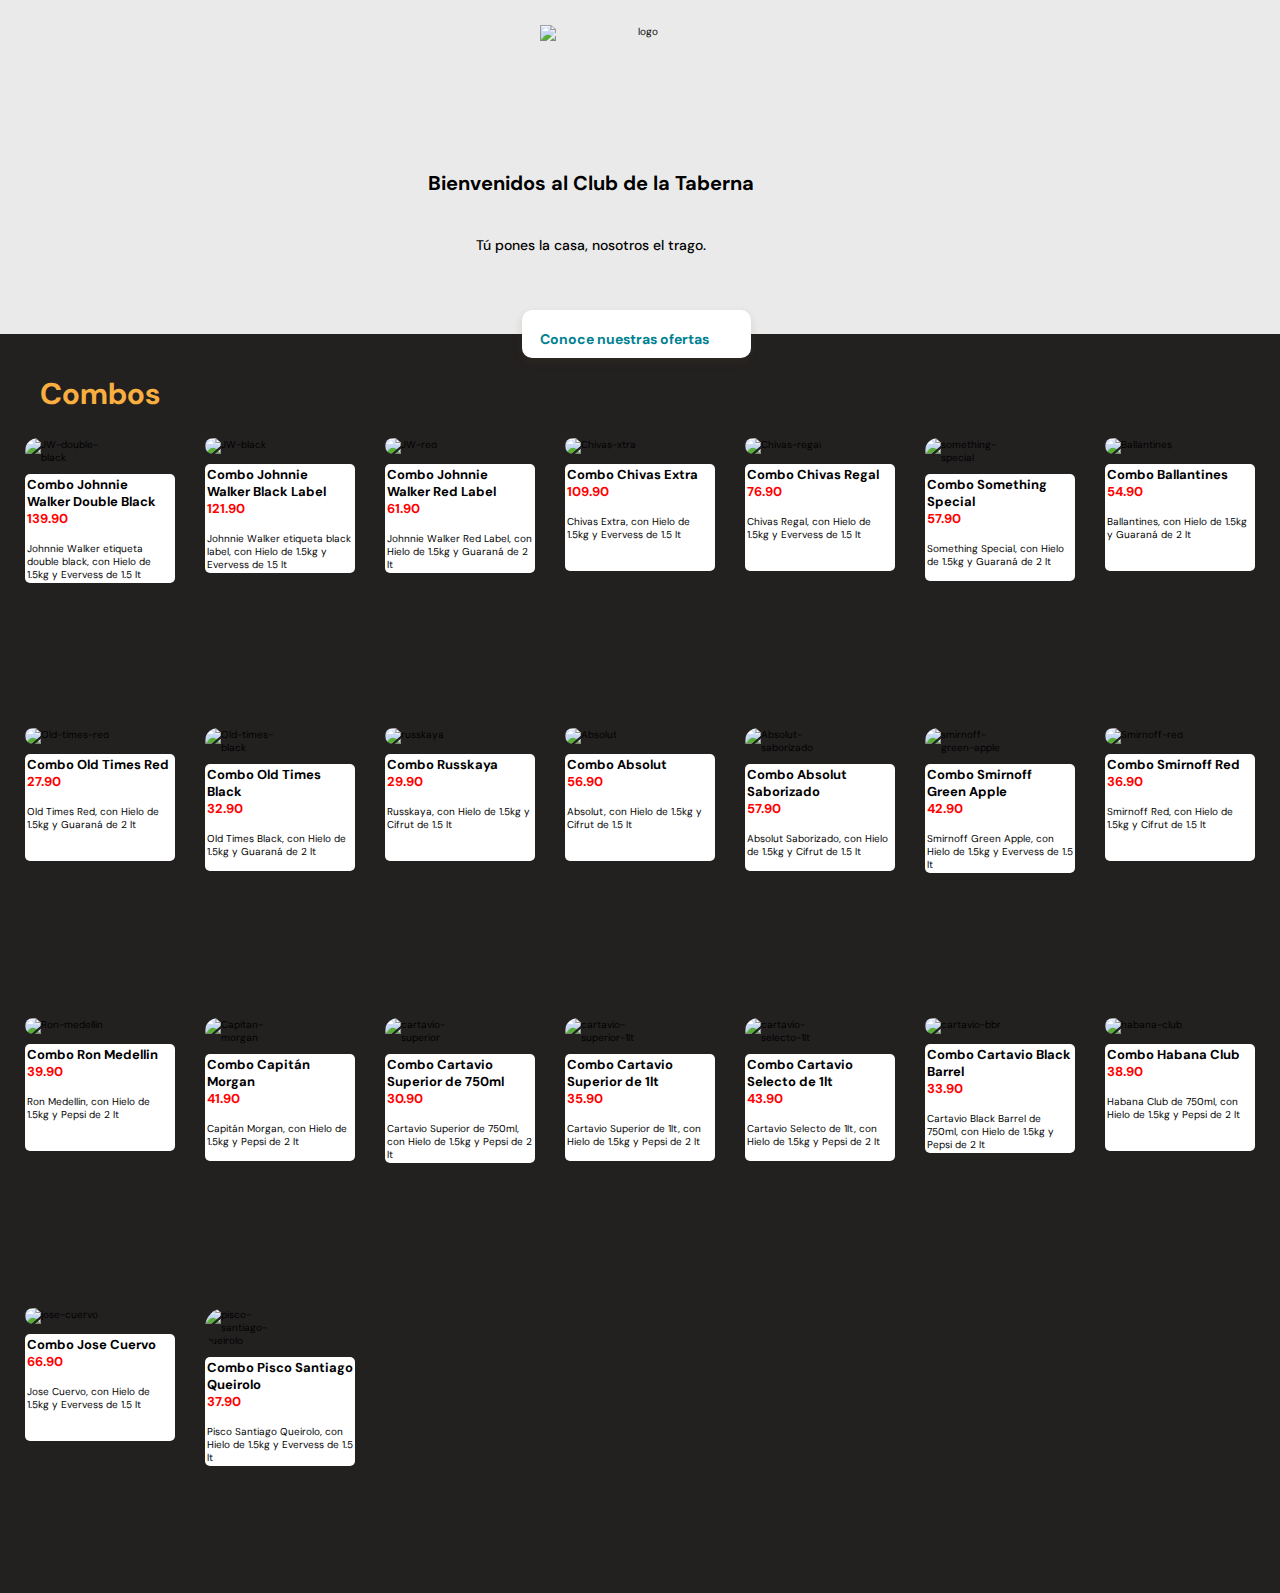
==== index.html @ f9a77b12 "responside design" ====
<!DOCTYPE html>
<html lang="en">
<head>
    <meta charset="UTF-8">
    <meta http-equiv="X-UA-Compatible" content="IE=edge">
    <meta name="viewport" content="width=device-width, initial-scale=1.0">
    <title>El Club de la Taberna</title>
    <link rel="stylesheet" href="./estilos.css">
    <link rel="stylesheet" href="./mediaquerys.css">
    <link rel="preconnect" href="https://fonts.googleapis.com">
    <link rel="preconnect" href="https://fonts.gstatic.com" crossorigin>
    <link href="https://fonts.googleapis.com/css2?family=DM+Sans:wght@400;500;700&family=Inter:wght@300;500&family=Open+Sans:wght@300;400;700&family=Roboto+Mono:wght@400;500;700&family=Roboto+Slab:wght@400;700&family=Roboto:wght@300;400;500;700;900&display=swap" rel="stylesheet">
    
</head>
<body>
    <header>
        <img src="./assets/Recurso 3.png" alt="logo">
        <div class="header-title-container">
            <h1>Bienvenidos al Club de la Taberna</h1>
            <p>Tú pones la casa, nosotros el trago.</p>
            <a href="index.html" class="header-button">Conoce nuestras ofertas<span></span></a>
        </div>
    </header>
    <main>
        <section class="combos">
            <h2>Combos</h2>
            <div class="grid-container">
                
                
                <article class="post-container">
                    <img src="./assets/catalogo de precios/Johnny Walker - Double Black Bottle.png" alt="JW-double-black">
                    <div class="card-container">
                        <p class="title-descrition">Combo  Johnnie Walker Double Black <br><span class="precio">139.90</span>
                        </Label></p>
                    <p class="text-description">Johnnie Walker etiqueta double black, con 
                        Hielo de 1.5kg  y Evervess de 1.5 lt</p>
                    </div>
                    
                </article>

                <article class="post-container">
                    <img src="./assets/catalogo de precios/jwblacklabel.png" alt="JW-black">
                    <div class="card-container">
                        <p class="title-descrition">Combo  Johnnie Walker  Black Label <br><span class="precio">121.90</span>
                        </Label></p>
                    <p class="text-description">Johnnie Walker etiqueta  black label, con 
                        Hielo de 1.5kg  y Evervess de 1.5 lt</p>
                    </div>
                    
                </article>

                <article class="post-container">
                    <img src="./assets/catalogo de precios/Johnny Walker Red Label.png" alt="JW-red">
                    <div class="card-container">
                        <p class="title-descrition">Combo  Johnnie Walker Red Label <br><span class="precio">61.90</span>
                        </Label></p>
                    <p class="text-description">Johnnie Walker Red Label, con 
                        Hielo de 1.5kg  y Guaraná de 2 lt</p>
                    </div>
                    
                </article>

                <article class="post-container">
                    <img src="./assets/catalogo de precios/chivas-extra.png" alt="Chivas-xtra">
                    <div class="card-container">
                        <p class="title-descrition">Combo  Chivas Extra <br><span class="precio">109.90</span>
                        </Label></p>
                    <p class="text-description">Chivas Extra, con 
                        Hielo de 1.5kg  y Evervess de 1.5 lt</p>
                    </div>
                    
                </article>

                <article class="post-container">
                    <img src="./assets/catalogo de precios/Chivas Regal 12 Years - All-time Favorite - WhiskyFlavour.png" alt="Chivas-regal">
                    <div class="card-container">
                        <p class="title-descrition">Combo  Chivas Regal <br><span class="precio">76.90</span>
                        </Label></p>
                    <p class="text-description">Chivas Regal, con 
                        Hielo de 1.5kg  y Evervess de 1.5 lt</p>
                    </div>
                    
                </article>

                <article class="post-container">
                    <img src="./assets/catalogo de precios/something special.png" alt="something-special">
                    <div class="card-container">
                        <p class="title-descrition">Combo  Something Special <br><span class="precio">57.90</span>
                        </Label></p>
                    <p class="text-description">Something Special, con 
                        Hielo de 1.5kg  y Guaraná de 2 lt</p>
                    </div>
                    
                </article>

                <article class="post-container">
                    <img src="./assets/catalogo de precios/ballantines.png" alt="Ballantines">
                    <div class="card-container">
                        <p class="title-descrition">Combo  Ballantines <br><span class="precio">54.90</span>
                        </Label></p>
                    <p class="text-description">Ballantines, con 
                        Hielo de 1.5kg  y Guaraná de 2 lt</p>
                    </div>
                    
                </article>

                <article class="post-container">
                    <img src="./assets/catalogo de precios/old times red.png" alt="Old-times-red">
                    <div class="card-container">
                        <p class="title-descrition">Combo  Old Times Red <br><span class="precio">27.90</span>
                        </Label></p>
                    <p class="text-description">Old Times Red, con 
                        Hielo de 1.5kg  y Guaraná de 2 lt</p>
                    </div>
                    
                </article>

                <article class="post-container">
                    <img src="./assets/catalogo de precios/old times black.png" alt="Old-times-black">
                    <div class="card-container">
                        <p class="title-descrition">Combo  Old Times Black <br><span class="precio">32.90</span>
                        </Label></p>
                    <p class="text-description">Old Times Black, con 
                        Hielo de 1.5kg  y Guaraná de 2 lt</p>
                    </div>
                    
                </article>

                <article class="post-container">
                    <img src="./assets/catalogo de precios/russkaya.png" alt="russkaya">
                    <div class="card-container">
                        <p class="title-descrition">Combo  Russkaya <br><span class="precio">29.90</span>
                        </Label></p>
                    <p class="text-description">Russkaya, con 
                        Hielo de 1.5kg  y Cifrut de 1.5 lt</p>
                    </div>
                    
                </article>

                <article class="post-container">
                    <img src="./assets/catalogo de precios/The Hollingbury.png" alt="Absolut">
                    <div class="card-container">
                        <p class="title-descrition">Combo  Absolut <br><span class="precio">56.90</span>
                        </Label></p>
                    <p class="text-description">Absolut, con 
                        Hielo de 1.5kg  y Cifrut de 1.5 lt</p>
                    </div>
                    
                </article>

                <article class="post-container">
                    <img src="./assets/catalogo de precios/Absolut Apeach Martini.png" alt="Absolut-saborizado">
                    <div class="card-container">
                        <p class="title-descrition">Combo  Absolut Saborizado <br><span class="precio">57.90</span>
                        </Label></p>
                    <p class="text-description">Absolut Saborizado, con 
                        Hielo de 1.5kg  y Cifrut de 1.5 lt</p>
                    </div>
                    
                </article>

                <article class="post-container">
                    <img src="./assets/catalogo de precios/smirnoff-green-apple.png" alt="smirnoff-green-apple">
                    <div class="card-container">
                        <p class="title-descrition">Combo  Smirnoff Green Apple <br><span class="precio">42.90</span>
                        </Label></p>
                    <p class="text-description">Smirnoff Green Apple, con 
                        Hielo de 1.5kg  y Evervess de 1.5 lt</p>
                    </div>
                    
                </article>

                <article class="post-container">
                    <img src="./assets/catalogo de precios/Smirnoff.png" alt="Smirnoff-red">
                    <div class="card-container">
                        <p class="title-descrition">Combo  Smirnoff Red <br><span class="precio">36.90</span>
                        </Label></p>
                    <p class="text-description">Smirnoff Red, con 
                        Hielo de 1.5kg  y Cifrut de 1.5 lt</p>
                    </div>
                    
                </article>

                <article class="post-container">
                    <img src="./assets/catalogo de precios/PRODUCTOS_diamarket_RON-MEDELLIN-ANEJO-750-ML-1.png" alt="Ron-medellin">
                    <div class="card-container">
                        <p class="title-descrition">Combo  Ron Medellin <br><span class="precio">39.90</span>
                        </Label></p>
                    <p class="text-description">Ron Medellin, con 
                        Hielo de 1.5kg  y Pepsi de 2 lt</p>
                    </div>
                    
                </article>

                <article class="post-container">
                    <img src="./assets/catalogo de precios/capitan morgan.png" alt="Capitan-morgan">
                    <div class="card-container">
                        <p class="title-descrition">Combo  Capitán Morgan <br><span class="precio">41.90</span>
                        </Label></p>
                    <p class="text-description">Capitán Morgan, con 
                        Hielo de 1.5kg  y Pepsi de 2 lt</p>
                    </div>
                    
                </article>

                <article class="post-container">
                    <img src="./assets/catalogo de precios/ron-black-blanoo-superior-cartavio-large.png" alt="cartavio-superior">
                    <div class="card-container">
                        <p class="title-descrition">Combo  Cartavio Superior de 750ml <br><span class="precio">30.90</span>
                        </Label></p>
                    <p class="text-description">Cartavio Superior de 750ml, con 
                        Hielo de 1.5kg  y Pepsi de 2 lt</p>
                    </div>
                    
                </article>

                <article class="post-container">
                    <img src="./assets/catalogo de precios/ron-cartavio-1l-large.png" alt="cartavio-superior-1lt">
                    <div class="card-container">
                        <p class="title-descrition">Combo  Cartavio Superior de 1lt <br><span class="precio">35.90</span>
                        </Label></p>
                    <p class="text-description">Cartavio Superior de 1lt, con 
                        Hielo de 1.5kg  y Pepsi de 2 lt</p>
                    </div>
                    
                </article>

                <article class="post-container">
                    <img src="./assets/catalogo de precios/cartavio-selecto.png" alt="cartavio-selecto-1lt">
                    <div class="card-container">
                        <p class="title-descrition">Combo  Cartavio Selecto de 1lt <br><span class="precio">43.90</span>
                        </Label></p>
                    <p class="text-description">Cartavio Selecto de 1lt, con 
                        Hielo de 1.5kg  y Pepsi de 2 lt</p>
                    </div>
                    
                </article>

                <article class="post-container">
                    <img src="./assets/catalogo de precios/cartavio_bb_r2.png" alt="cartavio-bbr">
                    <div class="card-container">
                        <p class="title-descrition">Combo  Cartavio Black Barrel <br><span class="precio">33.90</span>
                        </Label></p>
                    <p class="text-description">Cartavio Black Barrel de 750ml, con 
                        Hielo de 1.5kg  y Pepsi de 2 lt</p>
                    </div>
                    
                </article>

                <article class="post-container">
                    <img src="./assets/catalogo de precios/havana-club-anejo-especial.png" alt="habana-club">
                    <div class="card-container">
                        <p class="title-descrition">Combo  Habana Club <br><span class="precio">38.90</span>
                        </Label></p>
                    <p class="text-description">Habana Club de 750ml, con 
                        Hielo de 1.5kg  y Pepsi de 2 lt</p>
                    </div>
                    
                </article>

                <article class="post-container">
                    <img src="./assets/catalogo de precios/José Cuervo.png" alt="jose-cuervo">
                    <div class="card-container">
                        <p class="title-descrition">Combo  Jose Cuervo <br><span class="precio">66.90</span>
                        </Label></p>
                    <p class="text-description">Jose Cuervo, con 
                        Hielo de 1.5kg  y Evervess de 1.5 lt</p>
                    </div>
                    
                </article>

                <article class="post-container">
                    <img src="./assets/catalogo de precios/pisco-santiago-queirolo.png" alt="pisco-santiago-queirolo">
                    <div class="card-container">
                        <p class="title-descrition">Combo  Pisco Santiago Queirolo<br><span class="precio">37.90</span>
                        </Label></p>
                    <p class="text-description">Pisco Santiago Queirolo, con 
                        Hielo de 1.5kg  y Evervess de 1.5 lt</p>
                    </div>
                    
                </article>
            </div>
                </section>
            </div>
        </section>   
    </main>
    <footer>

    </footer>
</body>
</html>
---- estilos.css ----
*{
    box-sizing:border-box;
    margin:0;
    padding:0;
}
:root{
    --verde-azul:#008193;
    --amarillo-naranja: #F8AF40;
    --black: #232020;
    --white:#FFF;
    --naranja-rojo: #EB5D2C;
}
html{
    font-size: 62.5%;
    font-family: 'DM Sans', sans-serif;
}

header{
    position: relative;
    display: grid; 
    grid-template-columns: 3fr;
    grid-template-rows: 3;
    
    width: 100%;
    min-width: 32rem;
    height: 33.4rem;
    text-align: center;
    background-color: #EBEAEA;
}

header img {
    width: 20rem;
    height: 10rem;
    margin: 2.5rem auto;
    align-items: center;
   
}
.header-title-container{
    width: 90%;
    min-width: 28.8rem;
    margin-left: 1.5rem;
    height:  21.8rem;
    margin-top: 2rem;
    text-align: center;
}
.header-title-container h1 {
    font-size: 2.0rem;
    font-weight: bold;
    line-height: 2.6rem;
    color: black ;
    text-align: center;
}

.header-title-container p {
    margin-top: 4rem;
    font-size: 1.4rem;
    font-weight: 500;
    line-height: 1.8rem;
}

.header-title-container .header-button{
    position: absolute;
    left: calc(50% - 118px);
    top: 27rem;
    display: block;
    margin-top: 4rem;
    padding: 1.5rem;
    width: 22.9rem;
    height: 4.8rem;
    background-color: #FFF;
    border-radius: 10px;
    box-shadow: 0px 4px 8px rgba(89, 73, 30, 0.16);
    font-size: 1.4rem;
    font-weight: bold;
    text-decoration: none;
    color: var(--verde-azul);
}

.header-button span{
    display: inline-block;
    width: 1.9rem;
    height: 1.9rem;
    margin-left: 0.5rem;
    background-image: url('./assets/bx-down-arrow-alt.svg')
}
main{
    width: 100%;
    height: auto;
    background-color:var(--black);
}


.grid-container{
    display: grid;
    grid-auto-rows: 28rem;
    grid-template-columns: repeat(auto-fill, minmax(15rem,1fr));
    gap: 1rem;
    align-content: space-around;
    justify-content: center;
    align-items: start;
    justify-items: start;
    padding: 5px;
}

main .combos h2{
    padding-top: 4rem;
    color: #F8AF40;
    padding-bottom: 2rem;
    text-align: start;
    font-weight: bold;
    font-size: 3rem;
    margin-left: 4rem;
    
}
.post-container{
   width: 50%;
    
}
.post-container .card-container{
    margin-top: 1rem;
    background-color: var(--white);
    padding: 2px 2px;
    border-radius: 5px;
    margin-bottom: 3.5rem;
    image-rendering: auto;
    width: 15rem;
    min-height: 10.7rem;
    
}

main .combos .grid-container .post-container .title-descrition{
    font-size: 1.3rem;
    font-weight: bold;
    color: black;
}
main .combos .grid-container .post-container .title-descrition .precio{
    
    color: red;
}


main .combos .grid-container .post-container .text-description
    {
    margin-top: 15px;
    background-color: var(--white);
    
    
    
}
main .combos .post-container img{
    width: 15rem;
    height: 15rem;
    border-radius: 20px;
}
---- mediaquerys.css ----
@media (min-width: 375px) {
    .grid-container{
        margin-left: 2rem;
    }
    }
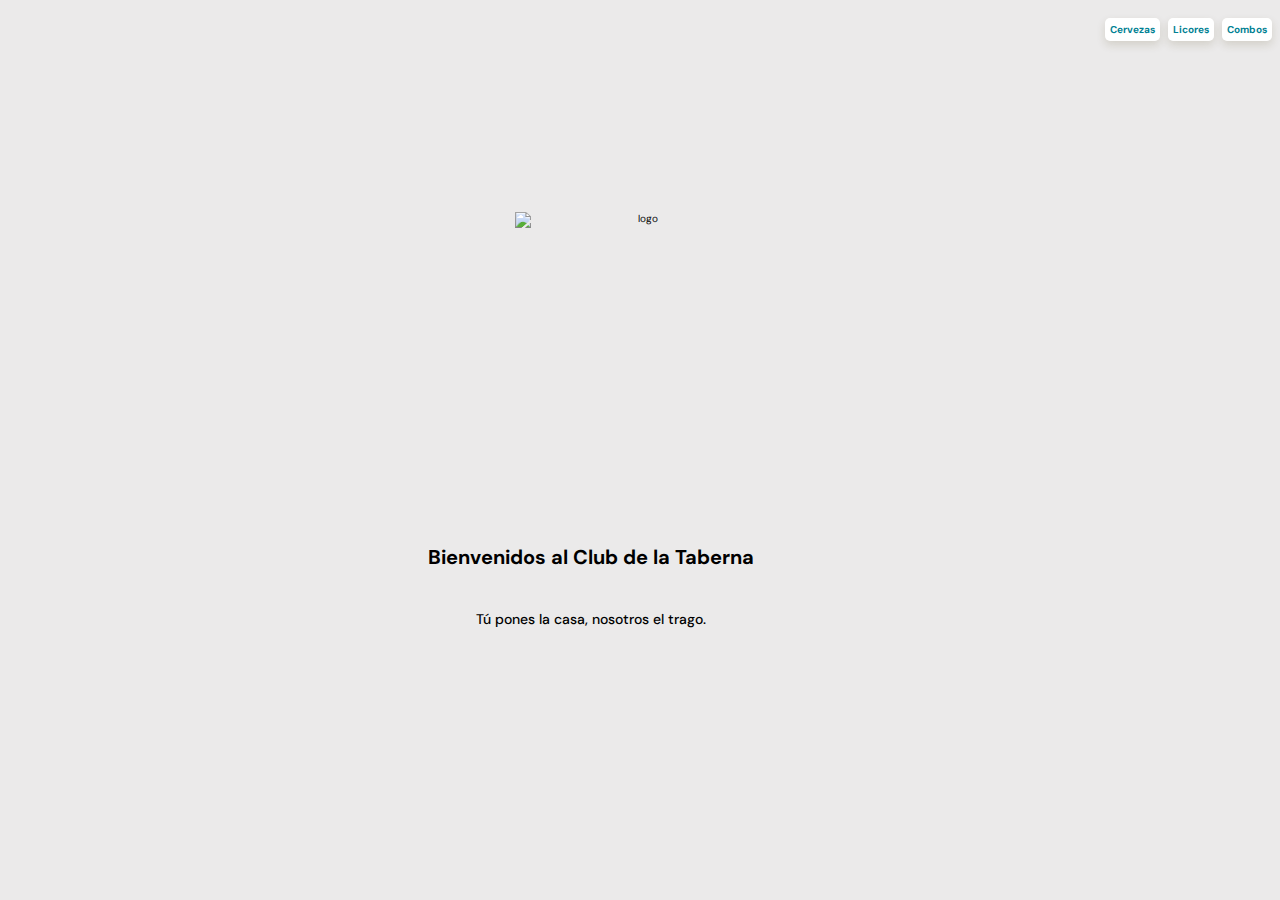
==== commit 9d4aa9e6: "creando portada" ====
--- a/index.html
+++ b/index.html
@@ -14,275 +14,21 @@
 </head>
 <body>
     <header>
+        <section class="nav-bar">
+            <a href="combos.html" class="header-button">Combos</a>
+            <a href="licores.html" class="header-button">Licores</a>
+            <a href="cerveza.html" class="header-button">Cervezas</a>
+            </section>
         <img src="./assets/Recurso 3.png" alt="logo">
         <div class="header-title-container">
             <h1>Bienvenidos al Club de la Taberna</h1>
             <p>Tú pones la casa, nosotros el trago.</p>
-            <a href="index.html" class="header-button">Conoce nuestras ofertas<span></span></a>
+           
+           
         </div>
     </header>
     <main>
-        <section class="combos">
-            <h2>Combos</h2>
-            <div class="grid-container">
-                
-                
-                <article class="post-container">
-                    <img src="./assets/catalogo de precios/Johnny Walker - Double Black Bottle.png" alt="JW-double-black">
-                    <div class="card-container">
-                        <p class="title-descrition">Combo  Johnnie Walker Double Black <br><span class="precio">139.90</span>
-                        </Label></p>
-                    <p class="text-description">Johnnie Walker etiqueta double black, con 
-                        Hielo de 1.5kg  y Evervess de 1.5 lt</p>
-                    </div>
-                    
-                </article>
-
-                <article class="post-container">
-                    <img src="./assets/catalogo de precios/jwblacklabel.png" alt="JW-black">
-                    <div class="card-container">
-                        <p class="title-descrition">Combo  Johnnie Walker  Black Label <br><span class="precio">121.90</span>
-                        </Label></p>
-                    <p class="text-description">Johnnie Walker etiqueta  black label, con 
-                        Hielo de 1.5kg  y Evervess de 1.5 lt</p>
-                    </div>
-                    
-                </article>
-
-                <article class="post-container">
-                    <img src="./assets/catalogo de precios/Johnny Walker Red Label.png" alt="JW-red">
-                    <div class="card-container">
-                        <p class="title-descrition">Combo  Johnnie Walker Red Label <br><span class="precio">61.90</span>
-                        </Label></p>
-                    <p class="text-description">Johnnie Walker Red Label, con 
-                        Hielo de 1.5kg  y Guaraná de 2 lt</p>
-                    </div>
-                    
-                </article>
-
-                <article class="post-container">
-                    <img src="./assets/catalogo de precios/chivas-extra.png" alt="Chivas-xtra">
-                    <div class="card-container">
-                        <p class="title-descrition">Combo  Chivas Extra <br><span class="precio">109.90</span>
-                        </Label></p>
-                    <p class="text-description">Chivas Extra, con 
-                        Hielo de 1.5kg  y Evervess de 1.5 lt</p>
-                    </div>
-                    
-                </article>
-
-                <article class="post-container">
-                    <img src="./assets/catalogo de precios/Chivas Regal 12 Years - All-time Favorite - WhiskyFlavour.png" alt="Chivas-regal">
-                    <div class="card-container">
-                        <p class="title-descrition">Combo  Chivas Regal <br><span class="precio">76.90</span>
-                        </Label></p>
-                    <p class="text-description">Chivas Regal, con 
-                        Hielo de 1.5kg  y Evervess de 1.5 lt</p>
-                    </div>
-                    
-                </article>
-
-                <article class="post-container">
-                    <img src="./assets/catalogo de precios/something special.png" alt="something-special">
-                    <div class="card-container">
-                        <p class="title-descrition">Combo  Something Special <br><span class="precio">57.90</span>
-                        </Label></p>
-                    <p class="text-description">Something Special, con 
-                        Hielo de 1.5kg  y Guaraná de 2 lt</p>
-                    </div>
-                    
-                </article>
-
-                <article class="post-container">
-                    <img src="./assets/catalogo de precios/ballantines.png" alt="Ballantines">
-                    <div class="card-container">
-                        <p class="title-descrition">Combo  Ballantines <br><span class="precio">54.90</span>
-                        </Label></p>
-                    <p class="text-description">Ballantines, con 
-                        Hielo de 1.5kg  y Guaraná de 2 lt</p>
-                    </div>
-                    
-                </article>
-
-                <article class="post-container">
-                    <img src="./assets/catalogo de precios/old times red.png" alt="Old-times-red">
-                    <div class="card-container">
-                        <p class="title-descrition">Combo  Old Times Red <br><span class="precio">27.90</span>
-                        </Label></p>
-                    <p class="text-description">Old Times Red, con 
-                        Hielo de 1.5kg  y Guaraná de 2 lt</p>
-                    </div>
-                    
-                </article>
-
-                <article class="post-container">
-                    <img src="./assets/catalogo de precios/old times black.png" alt="Old-times-black">
-                    <div class="card-container">
-                        <p class="title-descrition">Combo  Old Times Black <br><span class="precio">32.90</span>
-                        </Label></p>
-                    <p class="text-description">Old Times Black, con 
-                        Hielo de 1.5kg  y Guaraná de 2 lt</p>
-                    </div>
-                    
-                </article>
-
-                <article class="post-container">
-                    <img src="./assets/catalogo de precios/russkaya.png" alt="russkaya">
-                    <div class="card-container">
-                        <p class="title-descrition">Combo  Russkaya <br><span class="precio">29.90</span>
-                        </Label></p>
-                    <p class="text-description">Russkaya, con 
-                        Hielo de 1.5kg  y Cifrut de 1.5 lt</p>
-                    </div>
-                    
-                </article>
-
-                <article class="post-container">
-                    <img src="./assets/catalogo de precios/The Hollingbury.png" alt="Absolut">
-                    <div class="card-container">
-                        <p class="title-descrition">Combo  Absolut <br><span class="precio">56.90</span>
-                        </Label></p>
-                    <p class="text-description">Absolut, con 
-                        Hielo de 1.5kg  y Cifrut de 1.5 lt</p>
-                    </div>
-                    
-                </article>
-
-                <article class="post-container">
-                    <img src="./assets/catalogo de precios/Absolut Apeach Martini.png" alt="Absolut-saborizado">
-                    <div class="card-container">
-                        <p class="title-descrition">Combo  Absolut Saborizado <br><span class="precio">57.90</span>
-                        </Label></p>
-                    <p class="text-description">Absolut Saborizado, con 
-                        Hielo de 1.5kg  y Cifrut de 1.5 lt</p>
-                    </div>
-                    
-                </article>
-
-                <article class="post-container">
-                    <img src="./assets/catalogo de precios/smirnoff-green-apple.png" alt="smirnoff-green-apple">
-                    <div class="card-container">
-                        <p class="title-descrition">Combo  Smirnoff Green Apple <br><span class="precio">42.90</span>
-                        </Label></p>
-                    <p class="text-description">Smirnoff Green Apple, con 
-                        Hielo de 1.5kg  y Evervess de 1.5 lt</p>
-                    </div>
-                    
-                </article>
-
-                <article class="post-container">
-                    <img src="./assets/catalogo de precios/Smirnoff.png" alt="Smirnoff-red">
-                    <div class="card-container">
-                        <p class="title-descrition">Combo  Smirnoff Red <br><span class="precio">36.90</span>
-                        </Label></p>
-                    <p class="text-description">Smirnoff Red, con 
-                        Hielo de 1.5kg  y Cifrut de 1.5 lt</p>
-                    </div>
-                    
-                </article>
-
-                <article class="post-container">
-                    <img src="./assets/catalogo de precios/PRODUCTOS_diamarket_RON-MEDELLIN-ANEJO-750-ML-1.png" alt="Ron-medellin">
-                    <div class="card-container">
-                        <p class="title-descrition">Combo  Ron Medellin <br><span class="precio">39.90</span>
-                        </Label></p>
-                    <p class="text-description">Ron Medellin, con 
-                        Hielo de 1.5kg  y Pepsi de 2 lt</p>
-                    </div>
-                    
-                </article>
-
-                <article class="post-container">
-                    <img src="./assets/catalogo de precios/capitan morgan.png" alt="Capitan-morgan">
-                    <div class="card-container">
-                        <p class="title-descrition">Combo  Capitán Morgan <br><span class="precio">41.90</span>
-                        </Label></p>
-                    <p class="text-description">Capitán Morgan, con 
-                        Hielo de 1.5kg  y Pepsi de 2 lt</p>
-                    </div>
-                    
-                </article>
-
-                <article class="post-container">
-                    <img src="./assets/catalogo de precios/ron-black-blanoo-superior-cartavio-large.png" alt="cartavio-superior">
-                    <div class="card-container">
-                        <p class="title-descrition">Combo  Cartavio Superior de 750ml <br><span class="precio">30.90</span>
-                        </Label></p>
-                    <p class="text-description">Cartavio Superior de 750ml, con 
-                        Hielo de 1.5kg  y Pepsi de 2 lt</p>
-                    </div>
-                    
-                </article>
-
-                <article class="post-container">
-                    <img src="./assets/catalogo de precios/ron-cartavio-1l-large.png" alt="cartavio-superior-1lt">
-                    <div class="card-container">
-                        <p class="title-descrition">Combo  Cartavio Superior de 1lt <br><span class="precio">35.90</span>
-                        </Label></p>
-                    <p class="text-description">Cartavio Superior de 1lt, con 
-                        Hielo de 1.5kg  y Pepsi de 2 lt</p>
-                    </div>
-                    
-                </article>
-
-                <article class="post-container">
-                    <img src="./assets/catalogo de precios/cartavio-selecto.png" alt="cartavio-selecto-1lt">
-                    <div class="card-container">
-                        <p class="title-descrition">Combo  Cartavio Selecto de 1lt <br><span class="precio">43.90</span>
-                        </Label></p>
-                    <p class="text-description">Cartavio Selecto de 1lt, con 
-                        Hielo de 1.5kg  y Pepsi de 2 lt</p>
-                    </div>
-                    
-                </article>
-
-                <article class="post-container">
-                    <img src="./assets/catalogo de precios/cartavio_bb_r2.png" alt="cartavio-bbr">
-                    <div class="card-container">
-                        <p class="title-descrition">Combo  Cartavio Black Barrel <br><span class="precio">33.90</span>
-                        </Label></p>
-                    <p class="text-description">Cartavio Black Barrel de 750ml, con 
-                        Hielo de 1.5kg  y Pepsi de 2 lt</p>
-                    </div>
-                    
-                </article>
-
-                <article class="post-container">
-                    <img src="./assets/catalogo de precios/havana-club-anejo-especial.png" alt="habana-club">
-                    <div class="card-container">
-                        <p class="title-descrition">Combo  Habana Club <br><span class="precio">38.90</span>
-                        </Label></p>
-                    <p class="text-description">Habana Club de 750ml, con 
-                        Hielo de 1.5kg  y Pepsi de 2 lt</p>
-                    </div>
-                    
-                </article>
-
-                <article class="post-container">
-                    <img src="./assets/catalogo de precios/José Cuervo.png" alt="jose-cuervo">
-                    <div class="card-container">
-                        <p class="title-descrition">Combo  Jose Cuervo <br><span class="precio">66.90</span>
-                        </Label></p>
-                    <p class="text-description">Jose Cuervo, con 
-                        Hielo de 1.5kg  y Evervess de 1.5 lt</p>
-                    </div>
-                    
-                </article>
-
-                <article class="post-container">
-                    <img src="./assets/catalogo de precios/pisco-santiago-queirolo.png" alt="pisco-santiago-queirolo">
-                    <div class="card-container">
-                        <p class="title-descrition">Combo  Pisco Santiago Queirolo<br><span class="precio">37.90</span>
-                        </Label></p>
-                    <p class="text-description">Pisco Santiago Queirolo, con 
-                        Hielo de 1.5kg  y Evervess de 1.5 lt</p>
-                    </div>
-                    
-                </article>
-            </div>
-                </section>
-            </div>
-        </section>   
+  
     </main>
     <footer>
 
--- a/estilos.css
+++ b/estilos.css
@@ -9,6 +9,8 @@
     --black: #232020;
     --white:#FFF;
     --naranja-rojo: #EB5D2C;
+    
+    
 }
 html{
     font-size: 62.5%;
@@ -23,14 +25,15 @@
     
     width: 100%;
     min-width: 32rem;
-    height: 33.4rem;
+    height: 100vh;
     text-align: center;
     background-color: #EBEAEA;
+    scroll-behavior: smooth;
 }
 
 header img {
-    width: 20rem;
-    height: 10rem;
+    width: 25rem;
+    height: 15rem;
     margin: 2.5rem auto;
     align-items: center;
    
@@ -58,35 +61,35 @@
     line-height: 1.8rem;
 }
 
-.header-title-container .header-button{
-    position: absolute;
-    left: calc(50% - 118px);
-    top: 27rem;
-    display: block;
-    margin-top: 4rem;
-    padding: 1.5rem;
-    width: 22.9rem;
-    height: 4.8rem;
-    background-color: #FFF;
-    border-radius: 10px;
+ .nav-bar{
+    display: flex;
+    
+    flex-direction: row-reverse;
+    flex-wrap: nowrap;
+    justify-content: flex-start;
+    gap: 0.8rem;
+    padding: 0.8rem;
+    margin-top: 1rem;
+    height: fit-content;
+    
+    
+
+}
+.nav-bar .header-button{
+    text-decoration: none;
+    background-color: var(--white);border-radius: .5rem;
+    padding: .5rem;
     box-shadow: 0px 4px 8px rgba(89, 73, 30, 0.16);
-    font-size: 1.4rem;
+    color: var(--verde-azul);
     font-weight: bold;
-    text-decoration: none;
-    color: var(--verde-azul);
 }
 
-.header-button span{
-    display: inline-block;
-    width: 1.9rem;
-    height: 1.9rem;
-    margin-left: 0.5rem;
-    background-image: url('./assets/bx-down-arrow-alt.svg')
-}
+
+
 main{
     width: 100%;
     height: auto;
-    background-color:var(--black);
+    background-color:#EBEAEA;
 }
 
 
@@ -109,8 +112,43 @@
     text-align: start;
     font-weight: bold;
     font-size: 3rem;
-    margin-left: 4rem;
+    margin-left: 2rem;
     
+}
+.combos .enlaces{
+display: flex;
+justify-content: end;
+justify-items: center;
+gap: 5px;
+margin-right: 1.5rem;
+
+}
+.combos .enlaces .licores{
+text-decoration: none;
+color: var(--verde-azul);
+font-size: 1.5rem;
+margin-top: -5rem;
+font-weight: bold;
+background-color: var(--white);
+height: fit-content; 
+padding: .4rem;
+border-radius: .5rem;
+box-shadow: 0px 4px 8px rgba(89, 73, 30, 0.16);
+
+}
+
+
+.combos .enlaces .cerveza{
+    text-decoration: none;
+    font-size: 1.5rem;
+    color:var(--verde-azul);
+    margin-top: -5rem;
+    font-weight: bold;
+    background-color: var(--white);
+    height: fit-content; 
+    padding: .4rem;
+    border-radius: .5rem;
+    box-shadow: 0px 4px 8px rgba(89, 73, 30, 0.16);
 }
 .post-container{
    width: 50%;
@@ -125,6 +163,7 @@
     image-rendering: auto;
     width: 15rem;
     min-height: 10.7rem;
+    
     
 }
 
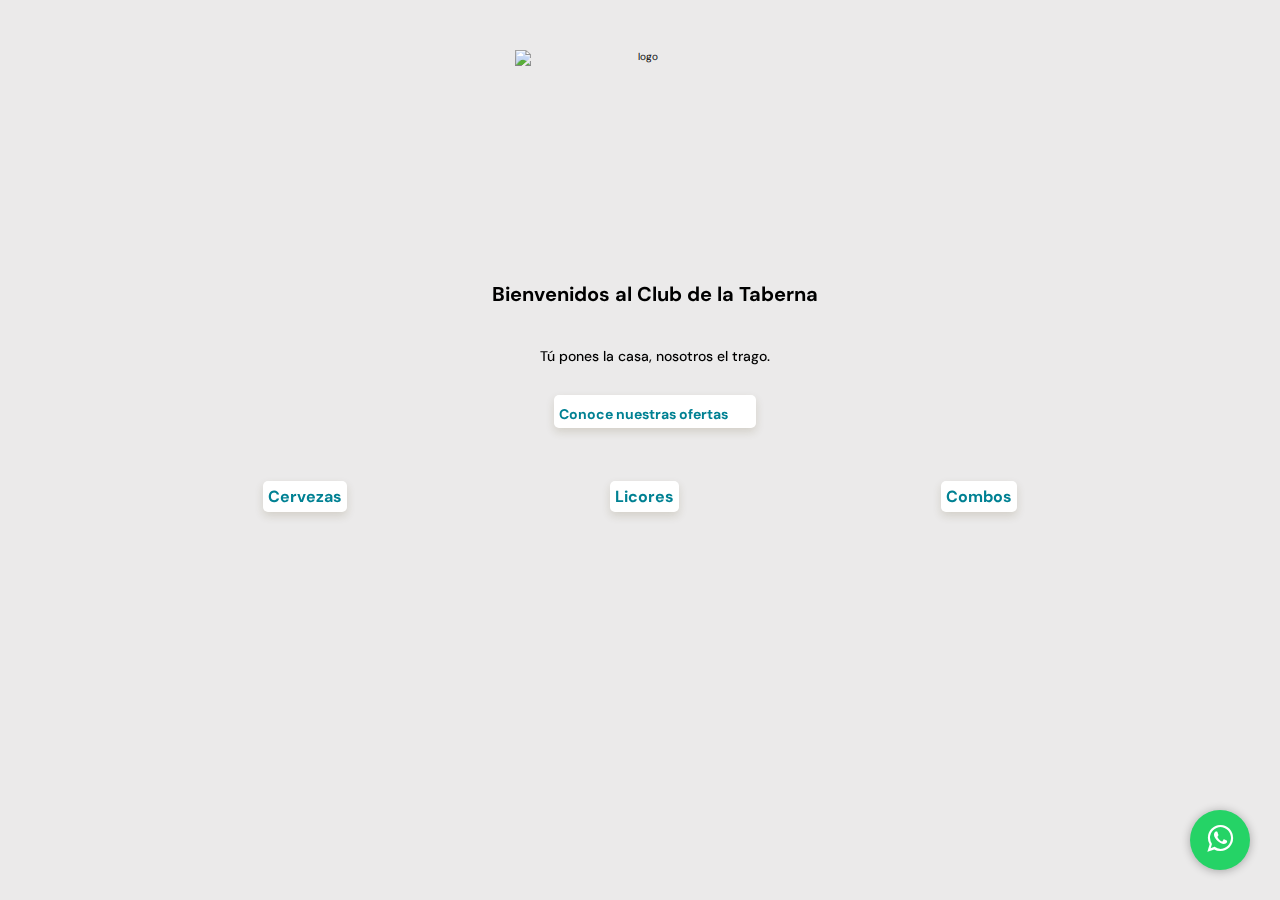
==== commit 60492496: "instalando boton de wsp" ====
--- a/index.html
+++ b/index.html
@@ -10,28 +10,44 @@
     <link rel="preconnect" href="https://fonts.googleapis.com">
     <link rel="preconnect" href="https://fonts.gstatic.com" crossorigin>
     <link href="https://fonts.googleapis.com/css2?family=DM+Sans:wght@400;500;700&family=Inter:wght@300;500&family=Open+Sans:wght@300;400;700&family=Roboto+Mono:wght@400;500;700&family=Roboto+Slab:wght@400;700&family=Roboto:wght@300;400;500;700;900&display=swap" rel="stylesheet">
+    <link rel="stylesheet" href="./css/font/flaticon.css">
+    <link rel="stylesheet" href="https://stackpath.bootstrapcdn.com/font-awesome/4.7.0/css/font-awesome.min.css">
     
 </head>
 <body>
-    <header>
+    <header class="home-header">
+        <section class="social-media">
+            <a href=""><span class=""></span></a>
+            <a href=""><span class=""></span></a>
+            <a href=""><span class=""></span></a>
+           
+        <div class="logo-container">
+            <img src="./assets/Recurso 3.png" alt="logo">
+        </div>
+        
+        <div class="header-title-container">
+            <h1>Bienvenidos al Club de la Taberna</h1>
+            <p>Tú pones la casa, nosotros el trago.</p>
+            <div class="container-indicator">
+                <div class="indicator">Conoce nuestras ofertas <span></span></div>
+            </div>
+            
+           
+           
+        </div>
         <section class="nav-bar">
             <a href="combos.html" class="header-button">Combos</a>
             <a href="licores.html" class="header-button">Licores</a>
             <a href="cerveza.html" class="header-button">Cervezas</a>
             </section>
-        <img src="./assets/Recurso 3.png" alt="logo">
-        <div class="header-title-container">
-            <h1>Bienvenidos al Club de la Taberna</h1>
-            <p>Tú pones la casa, nosotros el trago.</p>
-           
-           
-        </div>
+            <a href="https://wa.me/message/OA6BFHPSW37QC1" class="whatsapp" target="_blank"> <i class="fa fa-whatsapp whatsapp-icon"></i></a>
+
     </header>
     <main>
   
     </main>
     <footer>
-
+        
     </footer>
 </body>
 </html>--- a/estilos.css
+++ b/estilos.css
@@ -16,30 +16,52 @@
     font-size: 62.5%;
     font-family: 'DM Sans', sans-serif;
 }
-
+.home-header{
+    position: fixed;
+    top: 0;
+    bottom: 0;
+    left: 0;
+    right: 0;
+}
 header{
-    position: relative;
-    display: grid; 
-    grid-template-columns: 3fr;
-    grid-template-rows: 3;
+   
     
     width: 100%;
     min-width: 32rem;
     height: 100vh;
     text-align: center;
     background-color: #EBEAEA;
-    scroll-behavior: smooth;
-}
-
+    scroll-behavior: unset;
+}
+/*.social-media{
+    width: 100%;
+    height: 3rem;
+   
+}
+.social-media a{
+    text-decoration: none;
+    color: var(--verde-azul);
+    padding-top: 2rem;
+    
+}*/
+.logo-container{
+    display: flex;
+    width: 100%;
+    height: auto;
+}
 header img {
     width: 25rem;
     height: 15rem;
     margin: 2.5rem auto;
-    align-items: center;
+    margin-top: 5rem;
+    
    
 }
 .header-title-container{
-    width: 90%;
+    display: flex;
+    flex-direction: column;
+    justify-content: center;
+    width: 100%;
     min-width: 28.8rem;
     margin-left: 1.5rem;
     height:  21.8rem;
@@ -60,17 +82,43 @@
     font-weight: 500;
     line-height: 1.8rem;
 }
+.container-indicator{
+    display: flex;
+    justify-content: center;
+    width: 100%;
+}
+.indicator{
+   
+    font-size: 1.4rem;
+    margin-top: 3rem;
+    
+    text-decoration: none;
+    background-color: var(--white);border-radius: .5rem;
+    padding: .5rem;
+    box-shadow: 0px 4px 8px rgba(89, 73, 30, 0.16);
+    color: var(--verde-azul);
+    font-weight: bold;
+}
+.indicator span{
+    display: inline-block;
+    width: 2rem;
+    height: 1.9rem;
+    
+    background-image: url('./assets/bx-down-arrow-alt.svg');
+}
+
 
  .nav-bar{
     display: flex;
     
     flex-direction: row-reverse;
     flex-wrap: nowrap;
-    justify-content: flex-start;
+    justify-content: space-evenly;
     gap: 0.8rem;
     padding: 0.8rem;
     margin-top: 1rem;
     height: fit-content;
+    font-size: 1.6rem;
     
     
 
@@ -82,6 +130,15 @@
     box-shadow: 0px 4px 8px rgba(89, 73, 30, 0.16);
     color: var(--verde-azul);
     font-weight: bold;
+}
+.contactanos{
+    margin-top: 3rem;
+    font-size: 1.5rem;
+    font-weight: bold;
+    color: #008193;
+    text-align: end;
+    margin-right: 2rem;
+    
 }
 
 
@@ -105,7 +162,8 @@
     padding: 5px;
 }
 
-main .combos h2{
+
+.index{
     padding-top: 4rem;
     color: #F8AF40;
     padding-bottom: 2rem;
@@ -113,27 +171,33 @@
     font-weight: bold;
     font-size: 3rem;
     margin-left: 2rem;
-    
-}
+    text-decoration: none;
+}
+
+
 .combos .enlaces{
 display: flex;
 justify-content: end;
 justify-items: center;
+align-items: center;
 gap: 5px;
 margin-right: 1.5rem;
 
+}
+.combos .index{
+    margin: auto;
 }
 .combos .enlaces .licores{
 text-decoration: none;
 color: var(--verde-azul);
 font-size: 1.5rem;
-margin-top: -5rem;
 font-weight: bold;
 background-color: var(--white);
 height: fit-content; 
 padding: .4rem;
 border-radius: .5rem;
 box-shadow: 0px 4px 8px rgba(89, 73, 30, 0.16);
+margin-top: 2rem;
 
 }
 
@@ -142,13 +206,13 @@
     text-decoration: none;
     font-size: 1.5rem;
     color:var(--verde-azul);
-    margin-top: -5rem;
     font-weight: bold;
     background-color: var(--white);
     height: fit-content; 
     padding: .4rem;
     border-radius: .5rem;
     box-shadow: 0px 4px 8px rgba(89, 73, 30, 0.16);
+    margin-top: 2rem;
 }
 .post-container{
    width: 50%;
@@ -190,4 +254,26 @@
     width: 15rem;
     height: 15rem;
     border-radius: 20px;
-}+}
+
+.whatsapp {
+    position:fixed;
+    width:60px;
+    height:60px;
+    bottom:30px;
+    right:30px;
+    background-color:#25d366;
+    color:#FFF;
+    border-radius:50px;
+    text-align:center;
+    font-size:30px;
+    z-index:100;
+    box-shadow:0px 1px 10px rgb(0 0 0 / 30%);
+  }
+  .whatsapp:hover{
+    color: #25d366;
+    background: #FFF;
+  }
+  .whatsapp-icon {
+    margin-top:13px;
+  }